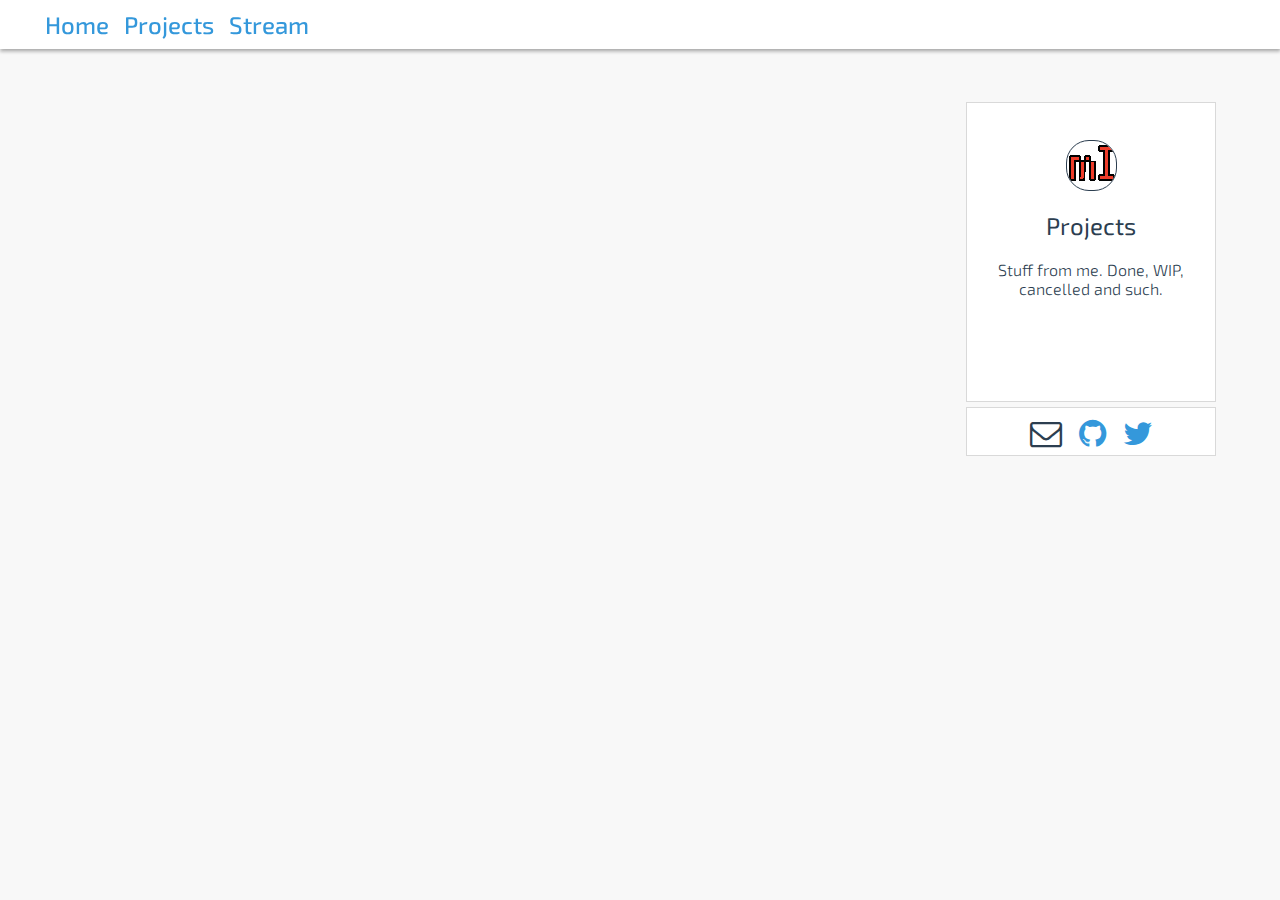
==== projects.html @ 168ee726 "Projects Page. Needs templating..." ====
<html>
    <head>
        <title>Makerimages</title>
        <link rel="stylesheet" href="http://maxcdn.bootstrapcdn.com/font-awesome/4.3.0/css/font-awesome.min.css">

        <link rel="stylesheet" href="css/master.css">
    </head>
    <body>
        <header>
            <ul class ="header-nav">
                <a href="index.html"><li>Home</li></a>
                <a href="projects.html"><li>Projects</li></a>
                <a href="http://livecoding.tv/makerimages"><li>Stream</li></a>
            </ul>
        </header>
        <div class ="about-panel">
            <img class="avatar" src="res/makerimages.png"/><br>
            <h2 class ="about-title">Projects</h2>
            <div class = "about-text">Stuff from me. Done, WIP, cancelled and such.</div>
        </div><br>
        <div class="social-panel">
            <i class="fa fa-envelope-o icon-social"></i>
            <a href="https://github.com/makerimages"><i class="fa fa-github icon-social"></i></a>
            <a href="http://twitter.com/makerimages"><i class="fa fa-twitter icon-social"></i></a>
        </div>

    </body>
</html>
---- css/master.css ----
@import url(http://fonts.googleapis.com/css?family=Exo+2:400,300,500,600,700,800);

/*----------------------------*/
/* Global element overwrites */
/*--------------------------*/


html, body {
    margin: 0px;
    padding: 0px;
    width: 100%;
    height: 100%;
    color: #2c3e50;
    font-weight: 300;
    background-color: #F8F8F8;
    font-family: 'Exo 2', sans-serif;
}

/* unvisited link */
a:link {
    color: #3498db;
    text-decoration: none;
}

/* visited link */
a:visited {
    color: inherit;
    text-decoration: none;

}

/* mouse over link */
a:hover {
    color:#3498db;
    text-decoration: none;

}

/* selected link */
a:active {
    color:#3498db;
    text-decoration: none;

}

header  {
    width: 100%;
    height: 49px;
    background-color: #fff;
    position: fixed;
    top: 0px;
    left: 0px;
    box-shadow: -3px -3px 3px 0 rgba(0,0,0,0.19) , 3px 0 3px 0 rgba(0,0,0,0.19) , 0 3px 3px 0 rgba(0,0,0,0.23);

}

.about-panel {
    float: right;
    width: 250px;
    min-height: 300px;
    margin-right: 64px;
    margin-top: 102px;
    text-align: center;
    background-color: #fff;
    position: relative;
    padding: 5px;
    box-sizing: border-box;
    border: 1px solid rgba(0,0,0,.15);


}

.avatar {
    margin-top: 32px;
    border: 1px solid #2c3e50;
    border-radius: 23px;
}

.about-title {
    font-weight: 400;
}

.social-panel {
    float: right;
    width: 250px;
    height: 49px;
    margin-right: -250px;
    margin-top: 388px;
    text-align: center;
    background-color: #fff;
    padding: 5px;
    box-sizing: border-box;
    font-size: 32px;
    border: 1px solid rgba(0,0,0,.15);
}

.icon-social {
    margin-left: 5px;
    margin-right: 5px;
    margin-top: 3px;
}

.header-nav {
    font-size: 24px;
    font-weight: 500;
    list-style: none;
    margin-top: 10px;
    position: relative;
}

.header-nav li {
    margin-left: 5px;
    margin-right: 5px;
    display: inline-block;
}
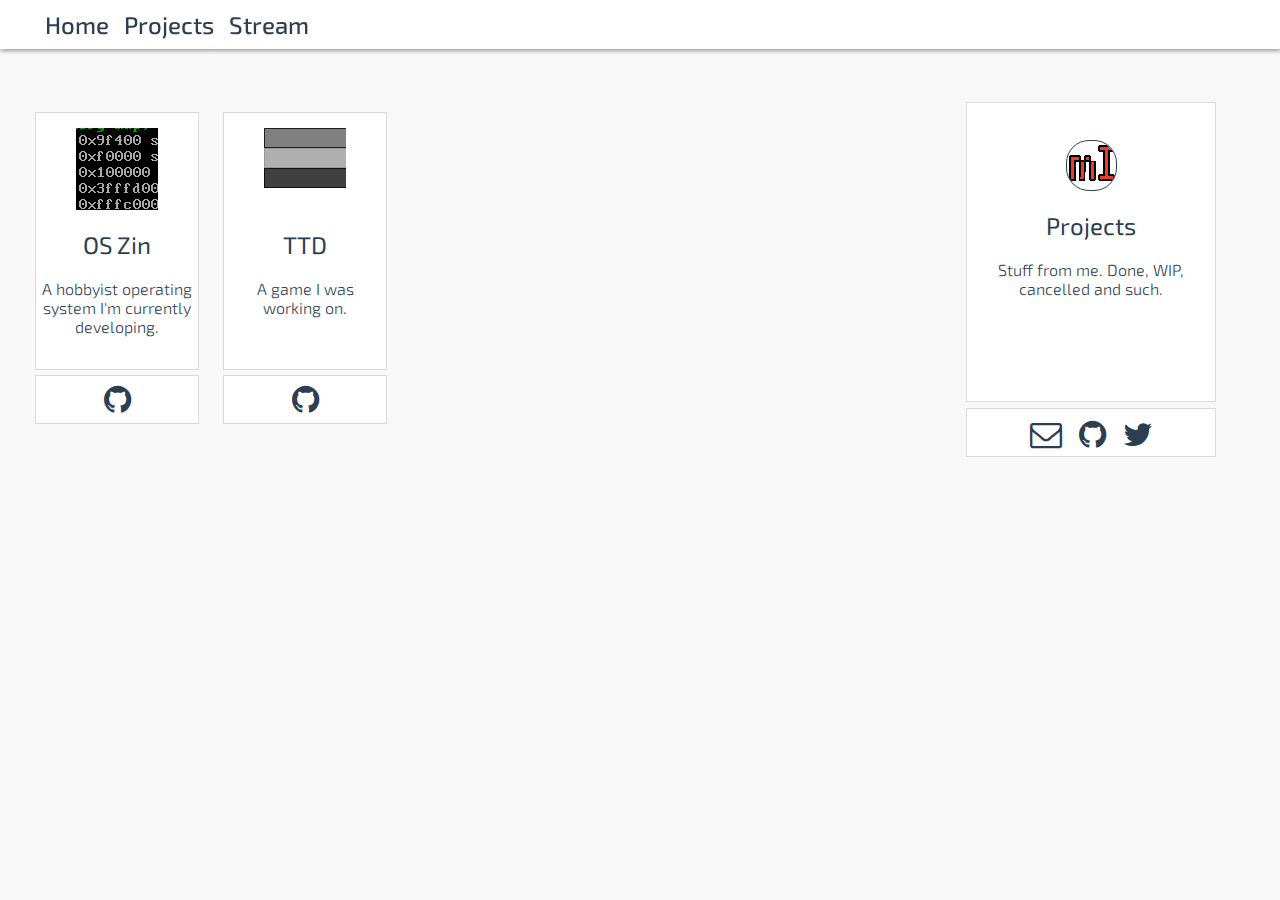
==== commit 85d5a8db: "Projects" ====
--- a/projects.html
+++ b/projects.html
@@ -13,6 +13,28 @@
                 <a href="http://livecoding.tv/makerimages"><li>Stream</li></a>
             </ul>
         </header>
+        <div class="contents">
+            <div class="project">
+                <div class = "project-box">
+                    <img class = "project-img" src="res/oszin.png"><br>
+                    <h2 class ="about-title">OS Zin</h2>
+                    <div class = "about-text">A hobbyist operating system I'm currently developing.</div>
+                </div><br>
+                <div class="social-panel-project">
+                    <a href="https://github.com/makerimages/OSZin"><i class="fa fa-github icon-social"></i></a>
+                </div>
+            </div>
+            <div class="project">
+                <div class = "project-box">
+                    <img class = "project-img" src="res/ttd.png"><br>
+                    <h2 class ="about-title">TTD</h2>
+                    <div class = "about-text">A game I was working on.</div>
+                </div><br>
+                <div class="social-panel-project">
+                    <a href="https://github.com/makerimages/TTD"><i class="fa fa-github icon-social"></i></a>
+                </div>
+            </div>
+        </div>
         <div class ="about-panel">
             <img class="avatar" src="res/makerimages.png"/><br>
             <h2 class ="about-title">Projects</h2>
@@ -24,5 +46,6 @@
             <a href="http://twitter.com/makerimages"><i class="fa fa-twitter icon-social"></i></a>
         </div>
 
+
     </body>
 </html>
--- a/css/master.css
+++ b/css/master.css
@@ -18,7 +18,7 @@
 
 /* unvisited link */
 a:link {
-    color: #3498db;
+    color: inherit;
     text-decoration: none;
 }
 
@@ -51,18 +51,18 @@
     top: 0px;
     left: 0px;
     box-shadow: -3px -3px 3px 0 rgba(0,0,0,0.19) , 3px 0 3px 0 rgba(0,0,0,0.19) , 0 3px 3px 0 rgba(0,0,0,0.23);
-
+    z-index: 99;
 }
 
 .about-panel {
     float: right;
     width: 250px;
     min-height: 300px;
-    margin-right: 64px;
-    margin-top: 102px;
+    right: 64px;
+    top: 102px;
     text-align: center;
     background-color: #fff;
-    position: relative;
+    position: fixed;
     padding: 5px;
     box-sizing: border-box;
     border: 1px solid rgba(0,0,0,.15);
@@ -84,11 +84,12 @@
     float: right;
     width: 250px;
     height: 49px;
-    margin-right: -250px;
-    margin-top: 388px;
+    right: 64px;
+    top: 408px;
     text-align: center;
     background-color: #fff;
     padding: 5px;
+    position: fixed;
     box-sizing: border-box;
     font-size: 32px;
     border: 1px solid rgba(0,0,0,.15);
@@ -113,3 +114,42 @@
     margin-right: 5px;
     display: inline-block;
 }
+
+.contents {
+    margin-left: 25px;
+    margin-top: 102px;
+    position: relative;
+    float:left;
+    display: inline-block;
+}
+
+.project-box {
+    float:left;
+    width: 164px;
+    height: 258px;
+    background-color: #fff;
+    text-align: center;
+    box-sizing: border-box;
+    padding: 5px;
+    padding-top: 15px;
+    border: 1px solid rgba(0,0,0,.15);
+
+}
+
+.social-panel-project {
+    float: left;
+    width: 164px;
+    height: 49px;
+    margin-top: 5px;
+    text-align: center;
+    background-color: #fff;
+    padding: 5px;
+    box-sizing: border-box;
+    font-size: 32px;
+    border: 1px solid rgba(0,0,0,.15);
+}
+
+.project {
+    margin: 10px;
+    display: inline-block;
+}
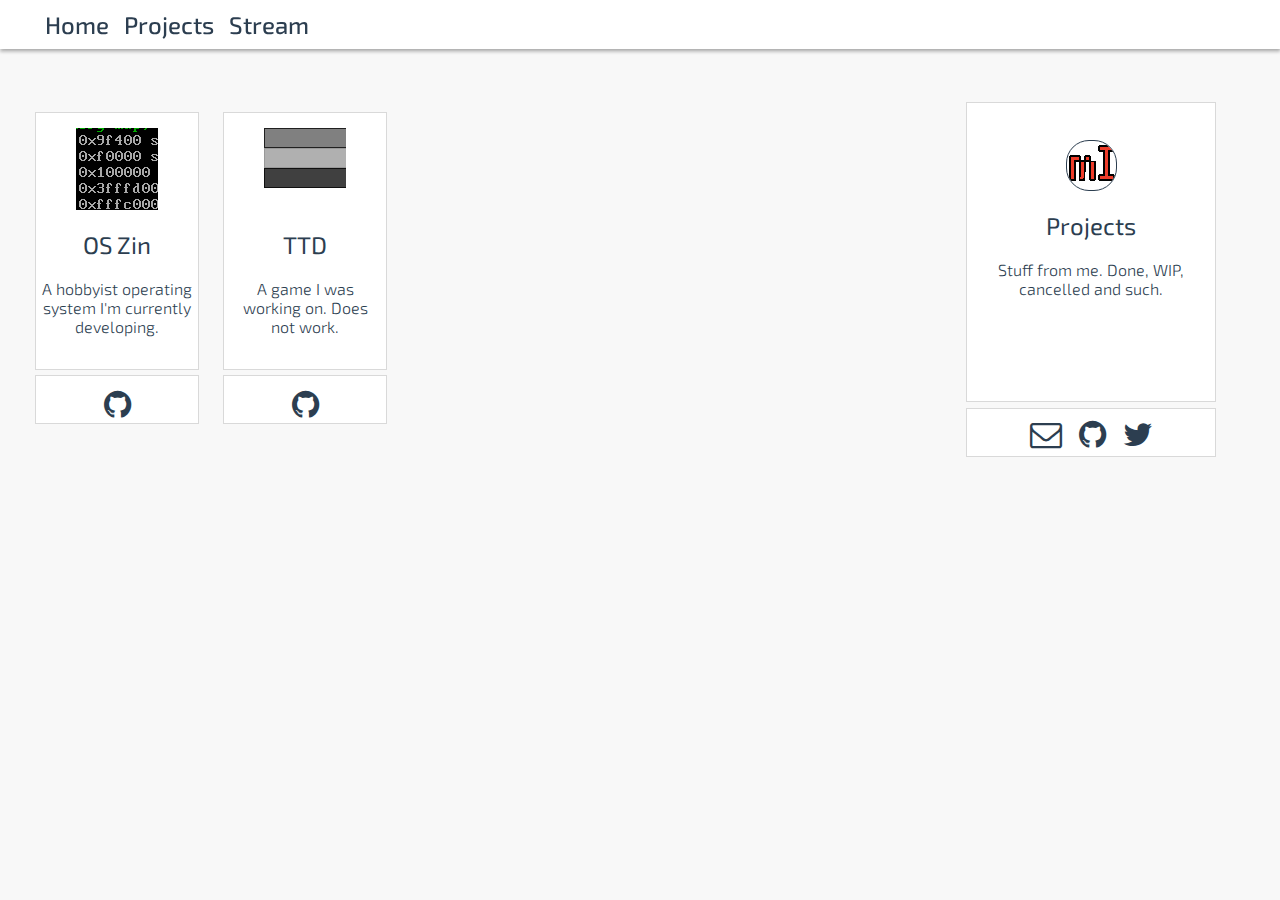
==== commit eb61e7e8: "Style changes. Need to SWIG up the projects page." ====
--- a/projects.html
+++ b/projects.html
@@ -28,7 +28,7 @@
                 <div class = "project-box">
                     <img class = "project-img" src="res/ttd.png"><br>
                     <h2 class ="about-title">TTD</h2>
-                    <div class = "about-text">A game I was working on.</div>
+                    <div class = "about-text">A game I was working on. Does not work.</div>
                 </div><br>
                 <div class="social-panel-project">
                     <a href="https://github.com/makerimages/TTD"><i class="fa fa-github icon-social"></i></a>
--- a/css/master.css
+++ b/css/master.css
@@ -143,7 +143,7 @@
     margin-top: 5px;
     text-align: center;
     background-color: #fff;
-    padding: 5px;
+    padding: 10px;
     box-sizing: border-box;
     font-size: 32px;
     border: 1px solid rgba(0,0,0,.15);
